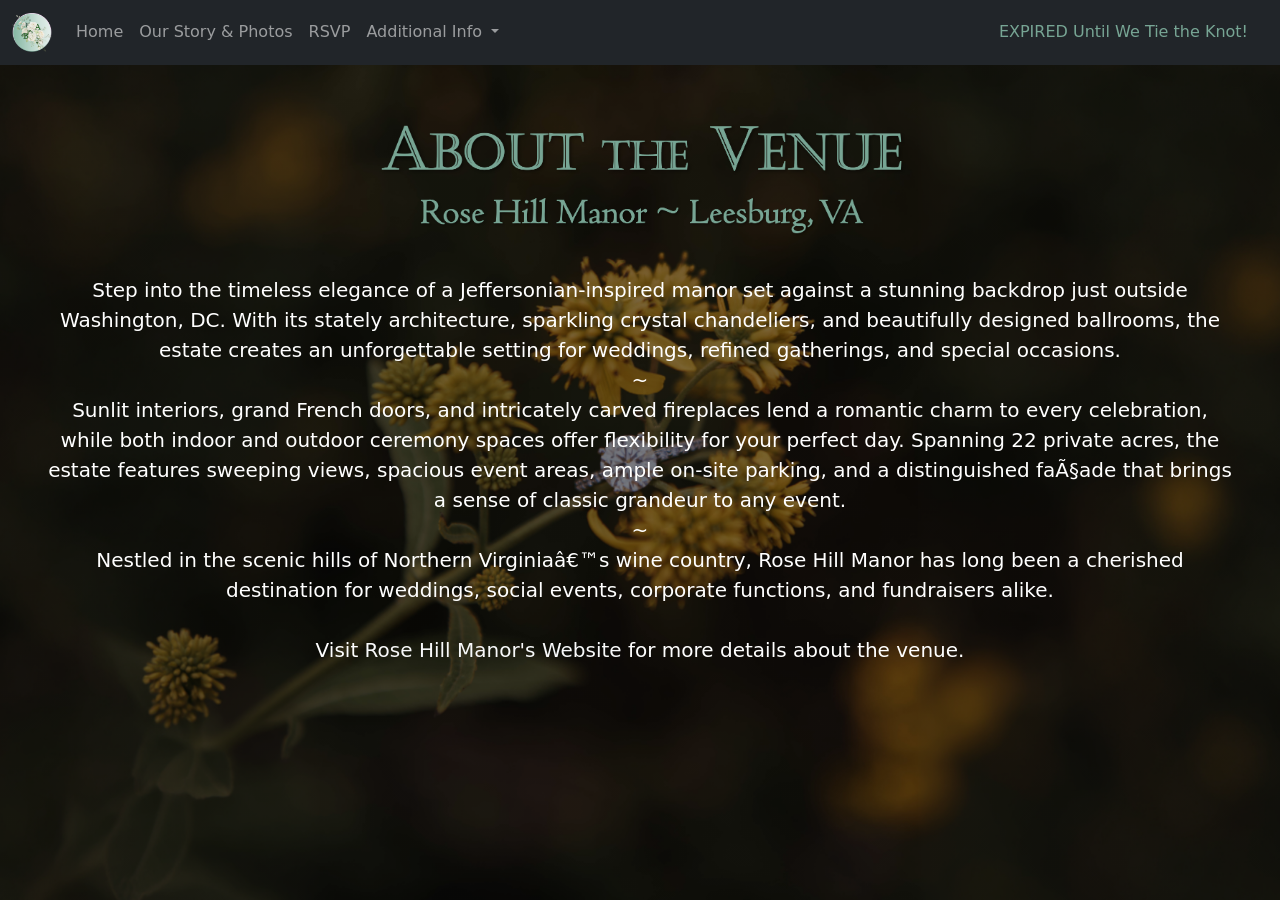
==== about_the_venue.html @ 91b191a4 "Major code cleanup. Added bkg to title css" ====
<html lang="en">

    <head>
        <meta name="viewport" content="width=device-width, initial-scale=1">
        <link href="https://cdn.jsdelivr.net/npm/bootstrap@5.3.0-alpha3/dist/css/bootstrap.min.css" rel="stylesheet" integrity="sha384-KK94CHFLLe+nY2dmCWGMq91rCGa5gtU4mk92HdvYe+M/SXH301p5ILy+dN9+nJOZ" crossorigin="anonymous">
        <script src="https://cdnjs.cloudflare.com/ajax/libs/jquery/3.3.1/jquery.min.js"></script>
        <script src="https://cdn.jsdelivr.net/npm/bootstrap@5.3.0/dist/js/bootstrap.bundle.min.js"></script>
        
        <title>Ashley & Bryan's Wedding</title>
        <link rel="icon" href="images/icons_logos/roses1.png">
        <link rel="stylesheet" href="title_format.css">
    </head>

    <body class="ring">
        <header class="masthead mb-auto" data-bs-theme="dark">
            <nav class="navbar fixed-top navbar-expand-md navbar-dark bg-dark">
                <div class="container-fluid">
                    <a class="navbar-brand" href="index.html"> <img src="images/icons_logos/AB2.png" style="height: auto; width: 40px;"></a>

                    <button class="navbar-toggler" type="button" data-bs-toggle="collapse" data-bs-target="#navbarCollapse" aria-controls="navbarCollapse" aria-expanded="true" aria-label="Toggle navigation">
                        <span class="navbar-toggler-icon"></span>
                    </button>

                    <div class="navbar-collapse collapse" id="navbarCollapse">
                        <ul class="navbar-nav me-auto mb-2 mb-md-0">
                            <li class="nav-item">
                                <a class="nav-link" href="index.html ">Home </a>
                            </li>
                             </li>
                            <li class="nav-item">
                                <a class="nav-link" href="our_story_photos.html">Our Story & Photos </a>
                            </li>
                            <li class="nav-item">
                                <a class="nav-link" href="rsvp.html">RSVP </a>
                            </li>
                            <div class="nav-item dropdown">
                            <a class="nav-link dropdown-toggle" href="#" id="navbarDropdownMenuLink" data-bs-toggle="dropdown" aria-haspopup="true" aria-expanded="false">
                            Additional Info
                            </a>
                            <div class="dropdown-menu" aria-labelledby="navbarDropdownMenuLink">
                            <a class="dropdown-item" href="timeline_of_events.html">Timeline of Events</a>
                            <a class="dropdown-item active" href="about_the_venue.html">About the Venue </a>
                            <a class="dropdown-item" href="dress_code.html">Dress Code </a>
                            <a class="dropdown-item" href="qna.html">Q & A </a>
                            </ul>
                            </div>
                        <div style="color: rgb(119, 165, 148); padding-right: 20px;">
                            <script src="countdown.js"></script> <span id="demo"></span> <span>Until We Tie the Knot! </span> 
                        </div>
                    </div>
                </div> 
            </nav>
        </header>
        
        <div>
            <br><br>
            <div class="d-flex p-5" style="flex-direction: column;">
                <img src="images/titles/about_the_venue.png" style="width: 50%; align-self: center" id="about_the_venue">

                    <h1 class="display-6" style="text-align: center; color: white;"></h1> 
                    <div style=" z-index: 1;">
                        <h1 class="display-6" style="text-align: center; color: white;"></h1> 
                         <p class="lead" style="text-align: center; color:white">Step into the timeless elegance of a 
                            Jeffersonian-inspired manor set against a stunning backdrop just outside Washington, DC. With 
                            its stately architecture, sparkling crystal chandeliers, and beautifully designed ballrooms, 
                            the estate creates an unforgettable setting for weddings, refined gatherings, and special 
                            occasions.<br>~<br>Sunlit interiors, grand French doors, and intricately carved fireplaces 
                            lend a romantic charm to every celebration, while both indoor and outdoor ceremony spaces offer 
                            flexibility for your perfect day. Spanning 22 private acres, the estate features sweeping views, 
                            spacious event areas, ample on-site parking, and a distinguished façade that brings a sense of 
                            classic grandeur to any event.<br>~<br>Nestled in the scenic hills of Northern Virginia’s wine 
                            country, Rose Hill Manor has long been a cherished destination for weddings, social events, 
                            corporate functions, and fundraisers alike.
                            <br><br>
                            Visit <a class="link-light text-decoration-none" href="https://www.rosehillmanor.com/"style="color: rgb(119, 165, 148);">
                            Rose Hill Manor's Website</a> for more details about the venue.
                    </div>
        </div>
    </body>
    <script src="countdown.js"></script>

</html>
---- title_format.css ----
body.manor {
  margin: 0;
  background-image: linear-gradient(rgba(0, 0, 0, 0.55), rgba(0,0,0,0.55)), url('images/bkg/manor_side.jpg'); 
  background-size: cover;
  background-position: center;
  background-repeat: no-repeat;
  height: 100vh;
  background-attachment: fixed;
}

body.ring {
  margin: 0;
  background-image: linear-gradient(rgba(0,0,0,0.4), rgba(0,0,0,0.4)), url('images/bkg/rings.png');
  background-size: cover;
  background-position: center;
  background-repeat: no-repeat;
  height: 100vh;
  background-attachment: fixed;
}

body.cherryblossoms {
  margin: 0;
  background-image: linear-gradient(rgba(0,0,0,0.4), rgba(0,0,0,0.4)), url('images/bkg/cherryblossoms.png');
  background-size: cover;
  background-position: center;
  background-repeat: no-repeat;
  height: 100vh;
  background-attachment: fixed;
}

/* Prevent PNG images from shrinking too small */
img.png-min {
  min-width: 200px;   /* adjust as needed */
  min-height: auto;   /* keeps aspect ratio */
  max-width: 600px;
  max-height: auto    /* still responsive */
}

/* Optional: stricter control on very small screens */
@media (max-width: 576px) {
  img.png-min {
    min-width: 120px; /* slightly smaller minimum for mobile */
  }
}

.image-wrapper {
  overflow-x: auto;
}
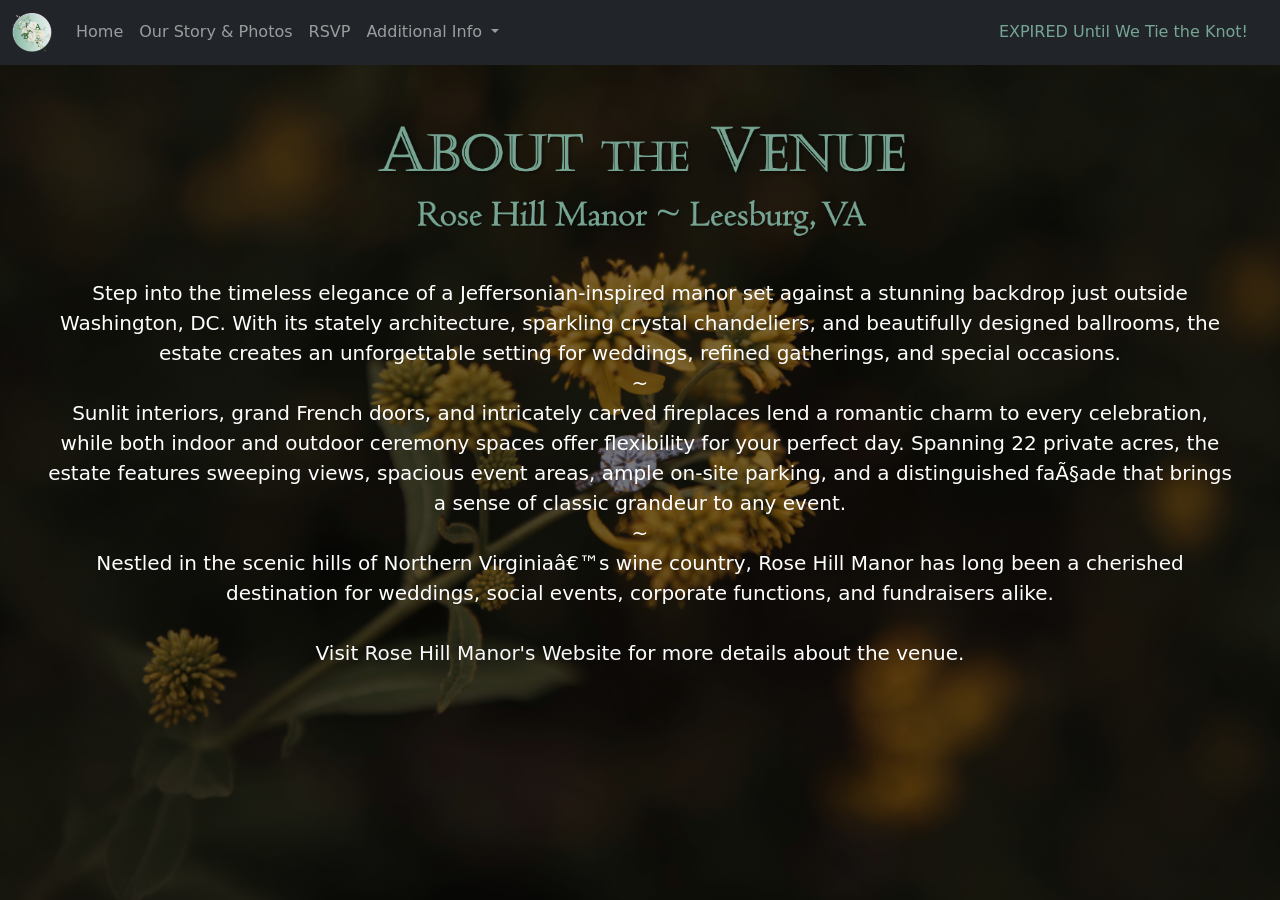
==== commit 1976ce88: "added minimum image resize for mobile" ====
--- a/about_the_venue.html
+++ b/about_the_venue.html
@@ -55,7 +55,7 @@
         <div>
             <br><br>
             <div class="d-flex p-5" style="flex-direction: column;">
-                <img src="images/titles/about_the_venue.png" style="width: 50%; align-self: center" id="about_the_venue">
+                <img class="png-min" src="images/titles/about_the_venue.png" style="align-self: center" id="about_the_venue">
 
                     <h1 class="display-6" style="text-align: center; color: white;"></h1> 
                     <div style=" z-index: 1;">
--- a/title_format.css
+++ b/title_format.css
@@ -36,13 +36,38 @@
   max-height: auto    /* still responsive */
 }
 
+img.png-min-main {
+  min-width: 300px;
+  min-height: auto; 
+  max-width: 850px;
+  max-height: auto; 
+}
+
+img.png-min-lrg {
+  min-width: 300px;
+  min-height: auto; 
+  max-width: 450px;
+  max-height: auto; 
+}
+
 /* Optional: stricter control on very small screens */
 @media (max-width: 576px) {
   img.png-min {
-    min-width: 120px; /* slightly smaller minimum for mobile */
+    min-width: 120px;
+    overflow-x: auto
   }
 }
 
-.image-wrapper {
-  overflow-x: auto;
+@media (max-width: 576px) {
+  img.png-min-main {
+    min-width: 120px;
+    overflow-x: auto
+  }
+}
+
+@media (max-width: 576px) {
+  img.png-min-lrg {
+    min-width: 120px;
+    overflow-x: auto
+  }
 }
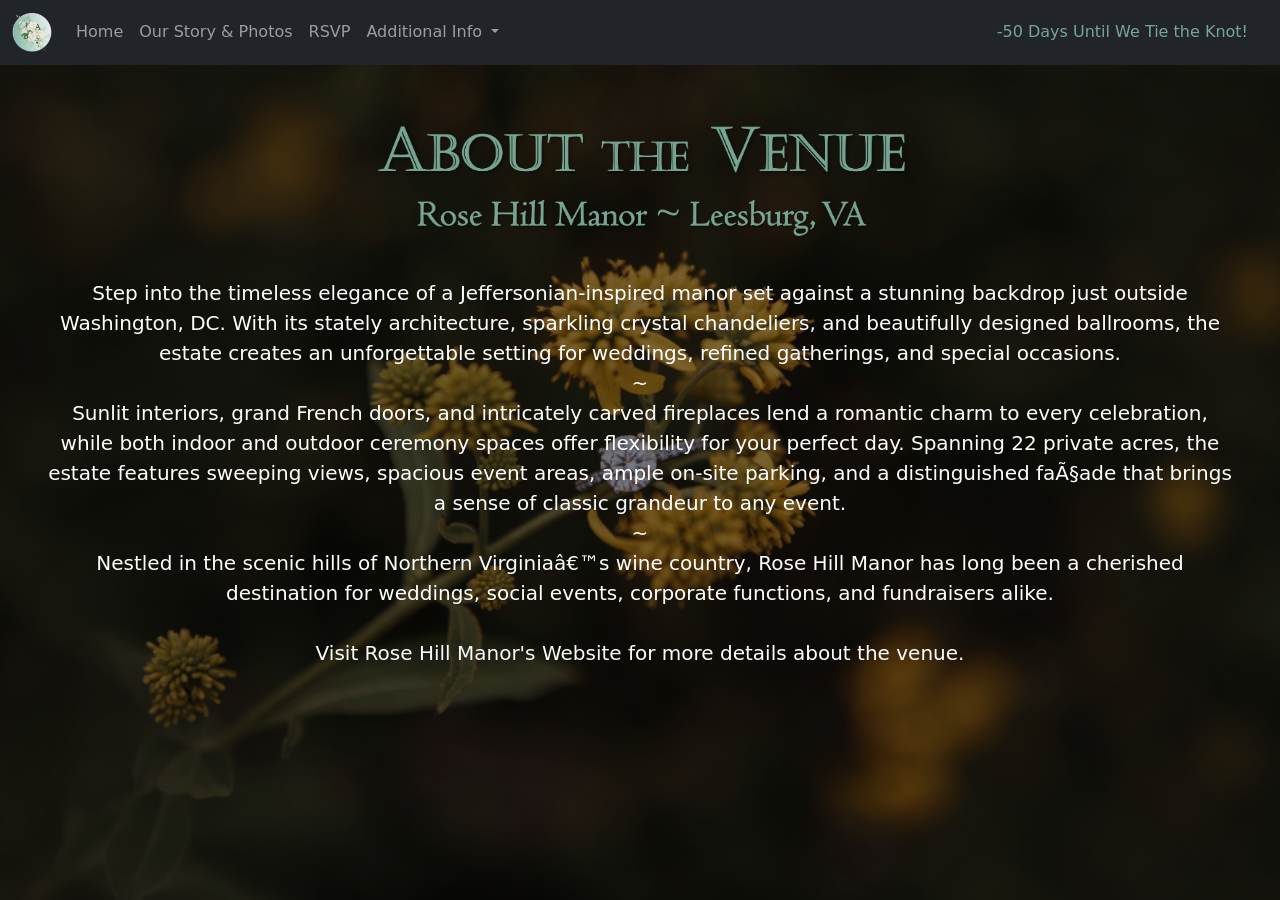
==== commit e8b7d35a: "fixed title formatting in mobile mode" ====
--- a/about_the_venue.html
+++ b/about_the_venue.html
@@ -55,7 +55,7 @@
         <div>
             <br><br>
             <div class="d-flex p-5" style="flex-direction: column;">
-                <img class="png-min" src="images/titles/about_the_venue.png" style="align-self: center" id="about_the_venue">
+                <img class="png-min" src="images/titles/about_the_venue.png" style="align-self: center; width: 100%; height: auto;" id="about_the_venue" >
 
                     <h1 class="display-6" style="text-align: center; color: white;"></h1> 
                     <div style=" z-index: 1;">
--- a/title_format.css
+++ b/title_format.css
@@ -4,7 +4,7 @@
   background-size: cover;
   background-position: center;
   background-repeat: no-repeat;
-  height: 100vh;
+  /* height: 100vh; */
   background-attachment: fixed;
 }
 
@@ -18,9 +18,9 @@
   background-attachment: fixed;
 }
 
-body.cherryblossoms {
+body.interior {
   margin: 0;
-  background-image: linear-gradient(rgba(0,0,0,0.4), rgba(0,0,0,0.4)), url('images/bkg/cherryblossoms.png');
+  background-image: linear-gradient(rgba(0,0,0,0.4), rgba(0,0,0,0.4)), url('images/bkg/manor_interior.jpg');
   background-size: cover;
   background-position: center;
   background-repeat: no-repeat;
@@ -70,4 +70,4 @@
     min-width: 120px;
     overflow-x: auto
   }
-}+}
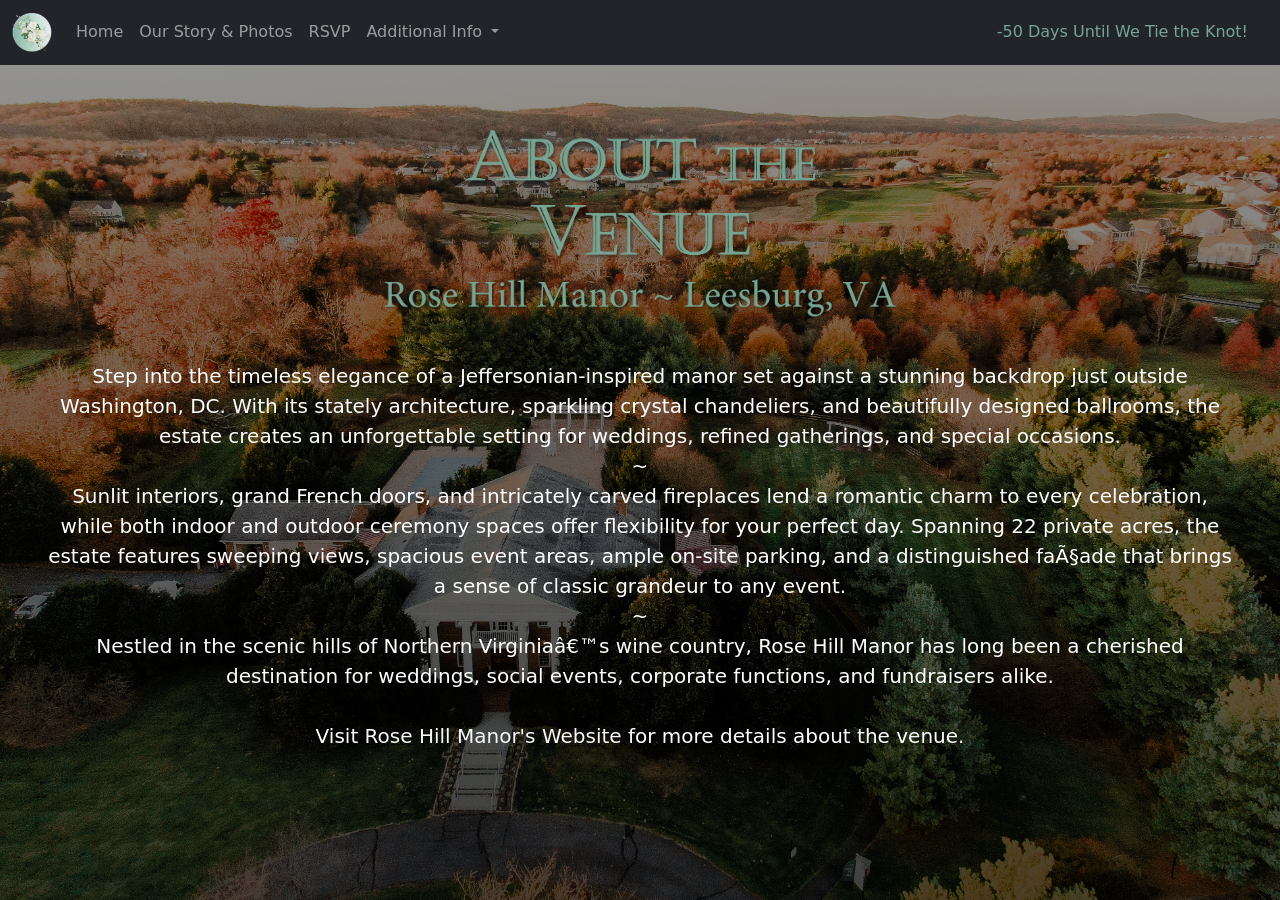
==== commit dfadcdcf: "added images, changed countdown refresh rate, and minor edits" ====
--- a/about_the_venue.html
+++ b/about_the_venue.html
@@ -11,7 +11,7 @@
         <link rel="stylesheet" href="title_format.css">
     </head>
 
-    <body class="ring">
+    <body class="overhead">
         <header class="masthead mb-auto" data-bs-theme="dark">
             <nav class="navbar fixed-top navbar-expand-md navbar-dark bg-dark">
                 <div class="container-fluid">
--- a/title_format.css
+++ b/title_format.css
@@ -5,6 +5,16 @@
   background-position: center;
   background-repeat: no-repeat;
   /* height: 100vh; */
+  background-attachment: fixed;
+}
+
+body.altar {
+  margin: 0;
+  background-image: linear-gradient(rgba(0, 0, 0, 0.55), rgba(0,0,0,0.55)), url('images/bkg/altar_space.jpg'); 
+  background-size: cover;
+  background-position: center;
+  background-repeat: no-repeat;
+  height: 100vh;
   background-attachment: fixed;
 }
 
@@ -20,7 +30,17 @@
 
 body.interior {
   margin: 0;
-  background-image: linear-gradient(rgba(0,0,0,0.4), rgba(0,0,0,0.4)), url('images/bkg/manor_interior.jpg');
+  background-image: linear-gradient(rgba(0,0,0,0.4), rgba(0,0,0,0.4)), url('images/bkg/tables_interior.jpg');
+  background-size: cover;
+  background-position: center;
+  background-repeat: no-repeat;
+  height: 100vh;
+  background-attachment: fixed;
+}
+
+body.overhead {
+  margin: 0;
+  background-image: linear-gradient(rgba(0,0,0,0.4), rgba(0,0,0,0.7)), url('images/bkg/drone_image.jpg');
   background-size: cover;
   background-position: center;
   background-repeat: no-repeat;
@@ -39,35 +59,35 @@
 img.png-min-main {
   min-width: 300px;
   min-height: auto; 
-  max-width: 850px;
+  max-width: 750px;
   max-height: auto; 
 }
 
-img.png-min-lrg {
-  min-width: 300px;
+img.png-min-rsvp {
+  min-width: 200px;
   min-height: auto; 
-  max-width: 450px;
+  max-width: 350px;
   max-height: auto; 
 }
 
 /* Optional: stricter control on very small screens */
 @media (max-width: 576px) {
   img.png-min {
-    min-width: 120px;
+    min-width: 200px;
     overflow-x: auto
   }
 }
 
 @media (max-width: 576px) {
   img.png-min-main {
-    min-width: 120px;
+    min-width: 300px;
     overflow-x: auto
   }
 }
 
 @media (max-width: 576px) {
-  img.png-min-lrg {
-    min-width: 120px;
+  img.png-min-rsvp {
+    min-width: 200px;
     overflow-x: auto
   }
 }
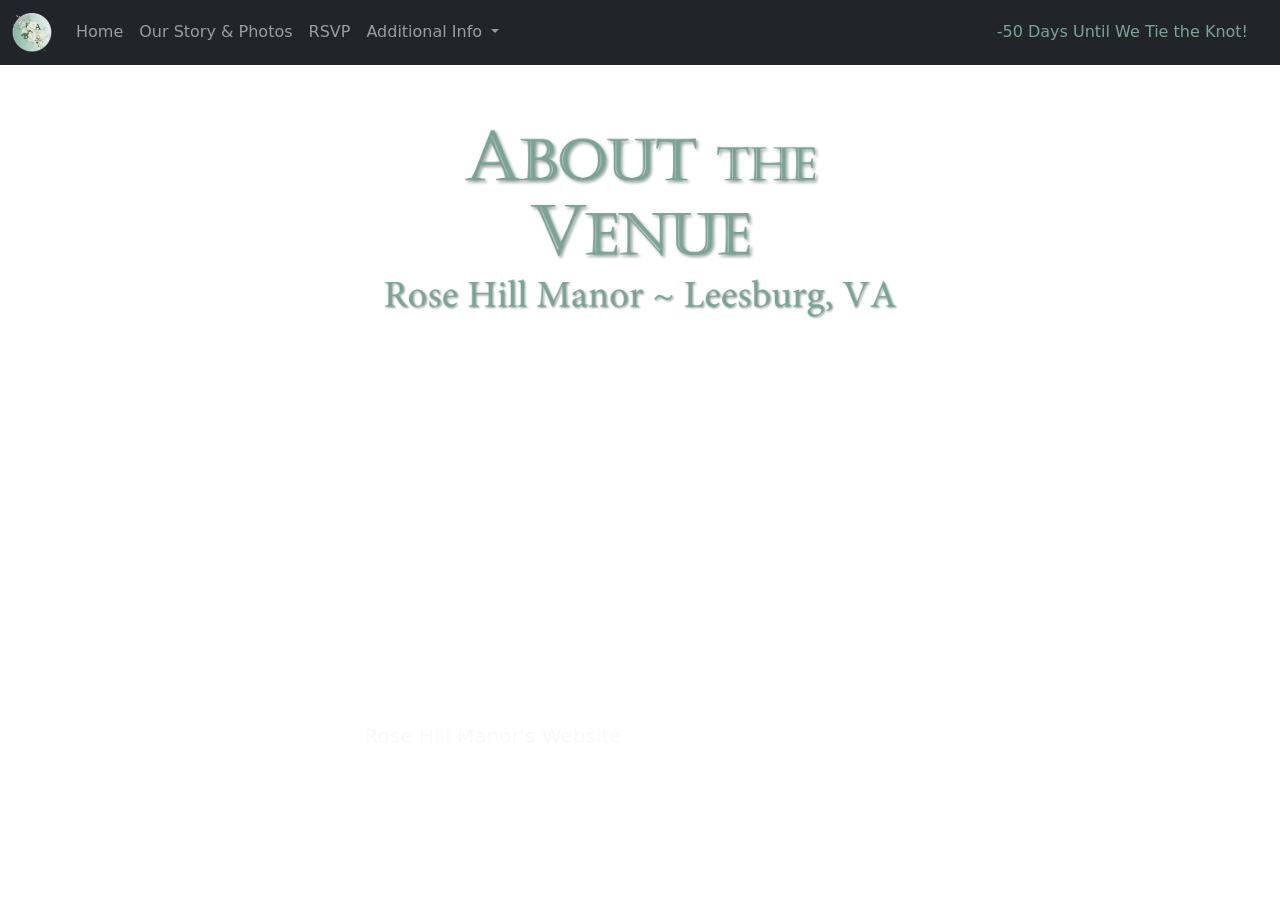
==== commit 278199a4: "aligned navbar button on mobile to left side and set charset to UTF8" ====
--- a/about_the_venue.html
+++ b/about_the_venue.html
@@ -1,82 +1,89 @@
 <html lang="en">
 
-    <head>
-        <meta name="viewport" content="width=device-width, initial-scale=1">
-        <link href="https://cdn.jsdelivr.net/npm/bootstrap@5.3.0-alpha3/dist/css/bootstrap.min.css" rel="stylesheet" integrity="sha384-KK94CHFLLe+nY2dmCWGMq91rCGa5gtU4mk92HdvYe+M/SXH301p5ILy+dN9+nJOZ" crossorigin="anonymous">
-        <script src="https://cdnjs.cloudflare.com/ajax/libs/jquery/3.3.1/jquery.min.js"></script>
-        <script src="https://cdn.jsdelivr.net/npm/bootstrap@5.3.0/dist/js/bootstrap.bundle.min.js"></script>
-        
-        <title>Ashley & Bryan's Wedding</title>
-        <link rel="icon" href="images/icons_logos/roses1.png">
-        <link rel="stylesheet" href="title_format.css">
-    </head>
+<head>
+    <meta name="viewport" content="width=device-width, initial-scale=1 charset=UTF-8">
+    <link href="https://cdn.jsdelivr.net/npm/bootstrap@5.3.0-alpha3/dist/css/bootstrap.min.css" rel="stylesheet"
+        integrity="sha384-KK94CHFLLe+nY2dmCWGMq91rCGa5gtU4mk92HdvYe+M/SXH301p5ILy+dN9+nJOZ" crossorigin="anonymous">
+    <script src="https://cdnjs.cloudflare.com/ajax/libs/jquery/3.3.1/jquery.min.js"></script>
+    <script src="https://cdn.jsdelivr.net/npm/bootstrap@5.3.0/dist/js/bootstrap.bundle.min.js"></script>
 
-    <body class="overhead">
-        <header class="masthead mb-auto" data-bs-theme="dark">
-            <nav class="navbar fixed-top navbar-expand-md navbar-dark bg-dark">
-                <div class="container-fluid">
-                    <a class="navbar-brand" href="index.html"> <img src="images/icons_logos/AB2.png" style="height: auto; width: 40px;"></a>
+    <title>Ashley & Bryan's Wedding</title>
+    <link rel="icon" href="images/icons_logos/roses1.png">
+    <link rel="stylesheet" href="title_format.css">
+</head>
 
-                    <button class="navbar-toggler" type="button" data-bs-toggle="collapse" data-bs-target="#navbarCollapse" aria-controls="navbarCollapse" aria-expanded="true" aria-label="Toggle navigation">
-                        <span class="navbar-toggler-icon"></span>
-                    </button>
+<body class="overhead">
+    <header class="masthead mb-auto" data-bs-theme="dark">
+        <nav class="navbar fixed-top navbar-expand-md navbar-dark bg-dark">
+            <div class="container-fluid">
+                <a class="navbar-brand" href="index.html"> <img src="images/icons_logos/AB2.png"
+                        style="height: auto; width: 40px;"></a>
 
-                    <div class="navbar-collapse collapse" id="navbarCollapse">
-                        <ul class="navbar-nav me-auto mb-2 mb-md-0">
-                            <li class="nav-item">
-                                <a class="nav-link" href="index.html ">Home </a>
-                            </li>
-                             </li>
-                            <li class="nav-item">
-                                <a class="nav-link" href="our_story_photos.html">Our Story & Photos </a>
-                            </li>
-                            <li class="nav-item">
-                                <a class="nav-link" href="rsvp.html">RSVP </a>
-                            </li>
-                            <div class="nav-item dropdown">
-                            <a class="nav-link dropdown-toggle" href="#" id="navbarDropdownMenuLink" data-bs-toggle="dropdown" aria-haspopup="true" aria-expanded="false">
-                            Additional Info
+                <button class="navbar-toggler me-auto" type="button" data-bs-toggle="collapse"
+                    data-bs-target="#navbarCollapse" aria-controls="navbarCollapse" aria-expanded="true"
+                    aria-label="Toggle navigation">
+                    <span class="navbar-toggler-icon"></span>
+                </button>
+
+                <div class="navbar-collapse collapse" id="navbarCollapse">
+                    <ul class="navbar-nav me-auto mb-2 mb-md-0">
+                        <li class="nav-item">
+                            <a class="nav-link" href="index.html ">Home </a>
+                        </li>
+                        </li>
+                        <li class="nav-item">
+                            <a class="nav-link" href="our_story_photos.html">Our Story & Photos </a>
+                        </li>
+                        <li class="nav-item">
+                            <a class="nav-link" href="rsvp.html">RSVP </a>
+                        </li>
+                        <div class="nav-item dropdown">
+                            <a class="nav-link dropdown-toggle" href="#" id="navbarDropdownMenuLink"
+                                data-bs-toggle="dropdown" aria-haspopup="true" aria-expanded="false">
+                                Additional Info
                             </a>
                             <div class="dropdown-menu" aria-labelledby="navbarDropdownMenuLink">
-                            <a class="dropdown-item" href="timeline_of_events.html">Timeline of Events</a>
-                            <a class="dropdown-item active" href="about_the_venue.html">About the Venue </a>
-                            <a class="dropdown-item" href="dress_code.html">Dress Code </a>
-                            <a class="dropdown-item" href="qna.html">Q & A </a>
-                            </ul>
-                            </div>
-                        <div style="color: rgb(119, 165, 148); padding-right: 20px;">
-                            <script src="countdown.js"></script> <span id="demo"></span> <span>Until We Tie the Knot! </span> 
-                        </div>
-                    </div>
-                </div> 
-            </nav>
-        </header>
-        
-        <div>
-            <br><br>
-            <div class="d-flex p-5" style="flex-direction: column;">
-                <img class="png-min" src="images/titles/about_the_venue.png" style="align-self: center; width: 100%; height: auto;" id="about_the_venue" >
+                                <a class="dropdown-item" href="timeline_of_events.html">Timeline of Events</a>
+                                <a class="dropdown-item active" href="about_the_venue.html">About the Venue </a>
+                                <a class="dropdown-item" href="dress_code.html">Dress Code </a>
+                                <a class="dropdown-item" href="qna.html">Q & A </a>
+                    </ul>
+                </div>
+                <div style="color: rgb(119, 165, 148); padding-right: 20px;">
+                    <script src="countdown.js"></script> <span id="demo"></span> <span>Until We Tie the Knot! </span>
+                </div>
+            </div>
+            </div>
+        </nav>
+    </header>
 
-                    <h1 class="display-6" style="text-align: center; color: white;"></h1> 
-                    <div style=" z-index: 1;">
-                        <h1 class="display-6" style="text-align: center; color: white;"></h1> 
-                         <p class="lead" style="text-align: center; color:white">Step into the timeless elegance of a 
-                            Jeffersonian-inspired manor set against a stunning backdrop just outside Washington, DC. With 
-                            its stately architecture, sparkling crystal chandeliers, and beautifully designed ballrooms, 
-                            the estate creates an unforgettable setting for weddings, refined gatherings, and special 
-                            occasions.<br>~<br>Sunlit interiors, grand French doors, and intricately carved fireplaces 
-                            lend a romantic charm to every celebration, while both indoor and outdoor ceremony spaces offer 
-                            flexibility for your perfect day. Spanning 22 private acres, the estate features sweeping views, 
-                            spacious event areas, ample on-site parking, and a distinguished façade that brings a sense of 
-                            classic grandeur to any event.<br>~<br>Nestled in the scenic hills of Northern Virginia’s wine 
-                            country, Rose Hill Manor has long been a cherished destination for weddings, social events, 
-                            corporate functions, and fundraisers alike.
-                            <br><br>
-                            Visit <a class="link-light text-decoration-none" href="https://www.rosehillmanor.com/"style="color: rgb(119, 165, 148);">
-                            Rose Hill Manor's Website</a> for more details about the venue.
-                    </div>
+    <div>
+        <br><br>
+        <div class="d-flex p-5" style="flex-direction: column;">
+            <img class="png-min" src="images/titles/about_the_venue.png"
+                style="align-self: center; width: 100%; height: auto;" id="about_the_venue">
+
+            <h1 class="display-6" style="text-align: center; color: white;"></h1>
+            <div style=" z-index: 1;">
+                <h1 class="display-6" style="text-align: center; color: white;"></h1>
+                <p class="lead" style="text-align: center; color:white">Step into the timeless elegance of a
+                    Jeffersonian-inspired manor set against a stunning backdrop just outside Washington, DC. With
+                    its stately architecture, sparkling crystal chandeliers, and beautifully designed ballrooms,
+                    the estate creates an unforgettable setting for weddings, refined gatherings, and special
+                    occasions.<br>~<br>Sunlit interiors, grand French doors, and intricately carved fireplaces
+                    lend a romantic charm to every celebration, while both indoor and outdoor ceremony spaces offer
+                    flexibility for your perfect day. Spanning 22 private acres, the estate features sweeping views,
+                    spacious event areas, ample on-site parking, and a distinguished façade that brings a sense of
+                    classic grandeur to any event.<br>~<br>Nestled in the scenic hills of Northern Virginia’s wine
+                    country, Rose Hill Manor has long been a cherished destination for weddings, social events,
+                    corporate functions, and fundraisers alike.
+                    <br><br>
+                    Visit <a class="link-light text-decoration-none" href="https://www.rosehillmanor.com/"
+                        style="color: rgb(119, 165, 148);">
+                        Rose Hill Manor's Website</a> for more details about the venue.
+            </div>
         </div>
-    </body>
-    <script src="countdown.js"></script>
+</body>
+<script src="countdown.js"></script>
 
-</html>
+</html>
--- a/title_format.css
+++ b/title_format.css
@@ -1,26 +1,25 @@
 body.manor {
   margin: 0;
-  background-image: linear-gradient(rgba(0, 0, 0, 0.55), rgba(0,0,0,0.55)), url('images/bkg/manor_side.jpg'); 
+  background-image: linear-gradient(rgba(0, 0, 0, 0.55)), url('images/bkg/manor_side.jpg'); 
   background-size: cover;
   background-position: center;
   background-repeat: no-repeat;
-  /* height: 100vh; */
   background-attachment: fixed;
 }
 
 body.altar {
   margin: 0;
-  background-image: linear-gradient(rgba(0, 0, 0, 0.55), rgba(0,0,0,0.55)), url('images/bkg/altar_space.jpg'); 
+  background-image: linear-gradient(rgba(0, 0, 0, 0.6)), url('images/bkg/altar_space.jpg'); 
   background-size: cover;
   background-position: center;
   background-repeat: no-repeat;
   height: 100vh;
   background-attachment: fixed;
 }
-
+ 
 body.ring {
   margin: 0;
-  background-image: linear-gradient(rgba(0,0,0,0.4), rgba(0,0,0,0.4)), url('images/bkg/rings.png');
+  background-image: linear-gradient(rgba(0,0,0,0.4)), url('images/bkg/rings.png');
   background-size: cover;
   background-position: center;
   background-repeat: no-repeat;
@@ -30,7 +29,7 @@
 
 body.interior {
   margin: 0;
-  background-image: linear-gradient(rgba(0,0,0,0.4), rgba(0,0,0,0.4)), url('images/bkg/tables_interior.jpg');
+  background-image: linear-gradient(rgba(0,0,0,0.4)), url('images/bkg/tables_interior.jpg');
   background-size: cover;
   background-position: center;
   background-repeat: no-repeat;
@@ -40,7 +39,7 @@
 
 body.overhead {
   margin: 0;
-  background-image: linear-gradient(rgba(0,0,0,0.4), rgba(0,0,0,0.7)), url('images/bkg/drone_image.jpg');
+  background-image: linear-gradient(rgba(0,0,0,0.6)), url('images/bkg/drone_image.jpg');
   background-size: cover;
   background-position: center;
   background-repeat: no-repeat;
@@ -48,12 +47,12 @@
   background-attachment: fixed;
 }
 
-/* Prevent PNG images from shrinking too small */
+/* Prevent PNG titles from shrinking too small */
 img.png-min {
-  min-width: 200px;   /* adjust as needed */
-  min-height: auto;   /* keeps aspect ratio */
+  min-width: 200px;
+  min-height: auto;
   max-width: 600px;
-  max-height: auto    /* still responsive */
+  max-height: auto;
 }
 
 img.png-min-main {
@@ -70,24 +69,24 @@
   max-height: auto; 
 }
 
-/* Optional: stricter control on very small screens */
+/* Formatting for mobile devices and small screens */
 @media (max-width: 576px) {
+      body.interior {
+    background-image: linear-gradient(rgba(0,0,0,0.4)), url('images/bkg/tables_mobile.jpg');
+  }
+
   img.png-min {
     min-width: 200px;
     overflow-x: auto
   }
-}
 
-@media (max-width: 576px) {
   img.png-min-main {
     min-width: 300px;
     overflow-x: auto
   }
-}
 
-@media (max-width: 576px) {
-  img.png-min-rsvp {
+    img.png-min-rsvp {
     min-width: 200px;
     overflow-x: auto
   }
-}
+}
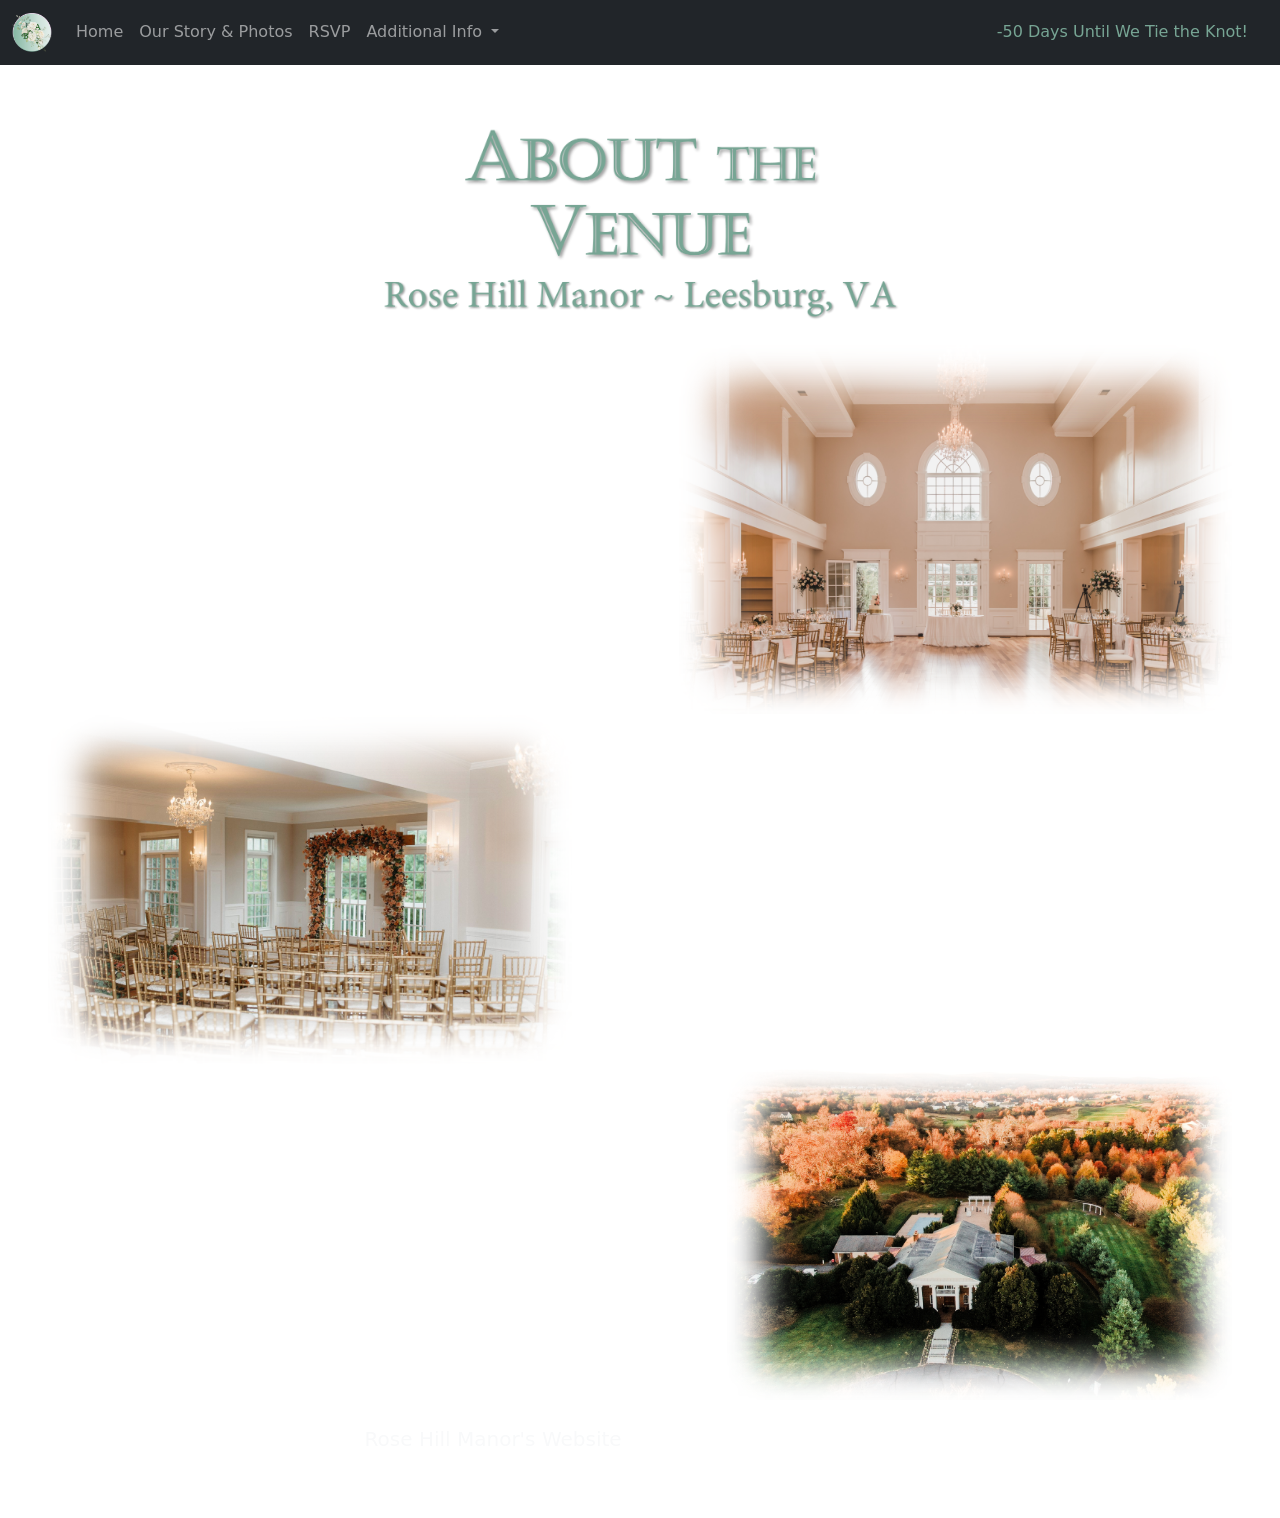
==== commit 15b52a1a: "changed photo for our story and about the venue sections. added text shadows" ====
--- a/about_the_venue.html
+++ b/about_the_venue.html
@@ -12,7 +12,7 @@
     <link rel="stylesheet" href="title_format.css">
 </head>
 
-<body class="overhead">
+<body class="ring">
     <header class="masthead mb-auto" data-bs-theme="dark">
         <nav class="navbar fixed-top navbar-expand-md navbar-dark bg-dark">
             <div class="container-fluid">
@@ -57,32 +57,53 @@
         </nav>
     </header>
 
-    <div>
         <br><br>
         <div class="d-flex p-5" style="flex-direction: column;">
             <img class="png-min" src="images/titles/about_the_venue.png"
                 style="align-self: center; width: 100%; height: auto;" id="about_the_venue">
 
-            <h1 class="display-6" style="text-align: center; color: white;"></h1>
-            <div style=" z-index: 1;">
-                <h1 class="display-6" style="text-align: center; color: white;"></h1>
-                <p class="lead" style="text-align: center; color:white">Step into the timeless elegance of a
-                    Jeffersonian-inspired manor set against a stunning backdrop just outside Washington, DC. With
-                    its stately architecture, sparkling crystal chandeliers, and beautifully designed ballrooms,
-                    the estate creates an unforgettable setting for weddings, refined gatherings, and special
-                    occasions.<br>~<br>Sunlit interiors, grand French doors, and intricately carved fireplaces
-                    lend a romantic charm to every celebration, while both indoor and outdoor ceremony spaces offer
-                    flexibility for your perfect day. Spanning 22 private acres, the estate features sweeping views,
-                    spacious event areas, ample on-site parking, and a distinguished façade that brings a sense of
-                    classic grandeur to any event.<br>~<br>Nestled in the scenic hills of Northern Virginia’s wine
-                    country, Rose Hill Manor has long been a cherished destination for weddings, social events,
-                    corporate functions, and fundraisers alike.
-                    <br><br>
+                
+                <div class="d-flex hid card2 align-items-center" id="sec1">
+                    <div style=" z-index: 1;">
+                        <h1 class="display-6" style="color: white;">Step into the timeless elegance<br></h1>
+                        <p class="lead" style="color:white">of a Jeffersonian-inspired manor set against a stunning backdrop 
+                            just outside Washington, DC. With its stately architecture, sparkling crystal chandeliers, and 
+                            beautifully designed ballrooms, the estate creates an unforgettable setting for weddings, 
+                            refined gatherings, and special occasions.</p>
+                    </div>
+                    <div><img src="images/icons_logos/rhm_1.png" style="width:95%; float:inline-end;" id="sec1pic">
+                    </div>
+                </div>
+
+                <div class="d-flex align-items-center" id="sec2">
+                    <div><img src="images/icons_logos/rhm_3.png" style="width:100%; " id="sec2pic"></div>
+                    <div style="z-index: 1; text-align: center;">
+                        <h1 class="display-6" style="color: white;">Sunlit interiors, grand French doors<br></h1>
+                        <p class="lead" style="color:white">and intricately carved
+                            fireplaces lend a romantic charm to every celebration, while both indoor and outdoor ceremony spaces
+                            offer flexibility for your perfect day. Spanning 22 private acres, the estate features sweeping
+                            views, spacious event areas, ample on-site parking, and a distinguished façade that brings a sense
+                            of classic grandeur to any event.</p>
+                    </div>
+                </div>
+
+                <div class="d-flex align-items-center" id="sec3">
+                    <div style=" z-index: 1;">
+                        <h1 class="display-6" style="color: white;">Nestled in the scenic hills<br></h1>
+                        <p class="lead" style="color:white;">of Northern Virginia’s wine country, Rose Hill Manor's rolling landscapes 
+                            and picturesque views, paired with versatile indoor and outdoor spaces, allows hosts to bring their unique vision to 
+                            life. Whether planning an intimate gathering or a grand celebration, Rose Hill Manor continues to be a sought-after 
+                            location where meaningful moments and lasting memories are made.</p>
+                    </div>
+                    <div><img src="images/icons_logos/rhm_2.png" style="width:100%; float:inline-end; " id="sec3pic"></div>
+                </div><br>
+
+                <p class="lead" style="text-align: center; color:white">
                     Visit <a class="link-light text-decoration-none" href="https://www.rosehillmanor.com/"
                         style="color: rgb(119, 165, 148);">
                         Rose Hill Manor's Website</a> for more details about the venue.
             </div>
-        </div>
+            
 </body>
 <script src="countdown.js"></script>
 
--- a/title_format.css
+++ b/title_format.css
@@ -30,6 +30,16 @@
 body.interior {
   margin: 0;
   background-image: linear-gradient(rgba(0,0,0,0.4)), url('images/bkg/tables_interior.jpg');
+  background-size: cover;
+  background-position: center;
+  background-repeat: no-repeat;
+  height: 100vh;
+  background-attachment: fixed;
+}
+
+body.couple {
+  margin: 0;
+  background-image: linear-gradient(rgba(0,0,0,0.4)), url('images/bkg/couple.jpg');
   background-size: cover;
   background-position: center;
   background-repeat: no-repeat;
@@ -89,4 +99,36 @@
     min-width: 200px;
     overflow-x: auto
   }
+
+
+  .btn-success {
+    margin-top: 10px;
+    margin-left: 12px;
+  }
+
+#sec1
+{
+  text-align: center;
+}
+#sec2
+{
+  text-align: center;
+}
+#sec3
+{
+  text-align: center;
+}
+
+    #sec1pic{
+    display:none;
+  }
+
+  #sec2pic{
+    display:none;
+  }
+
+  #sec3pic{
+    display:none;
+  }
+
 }
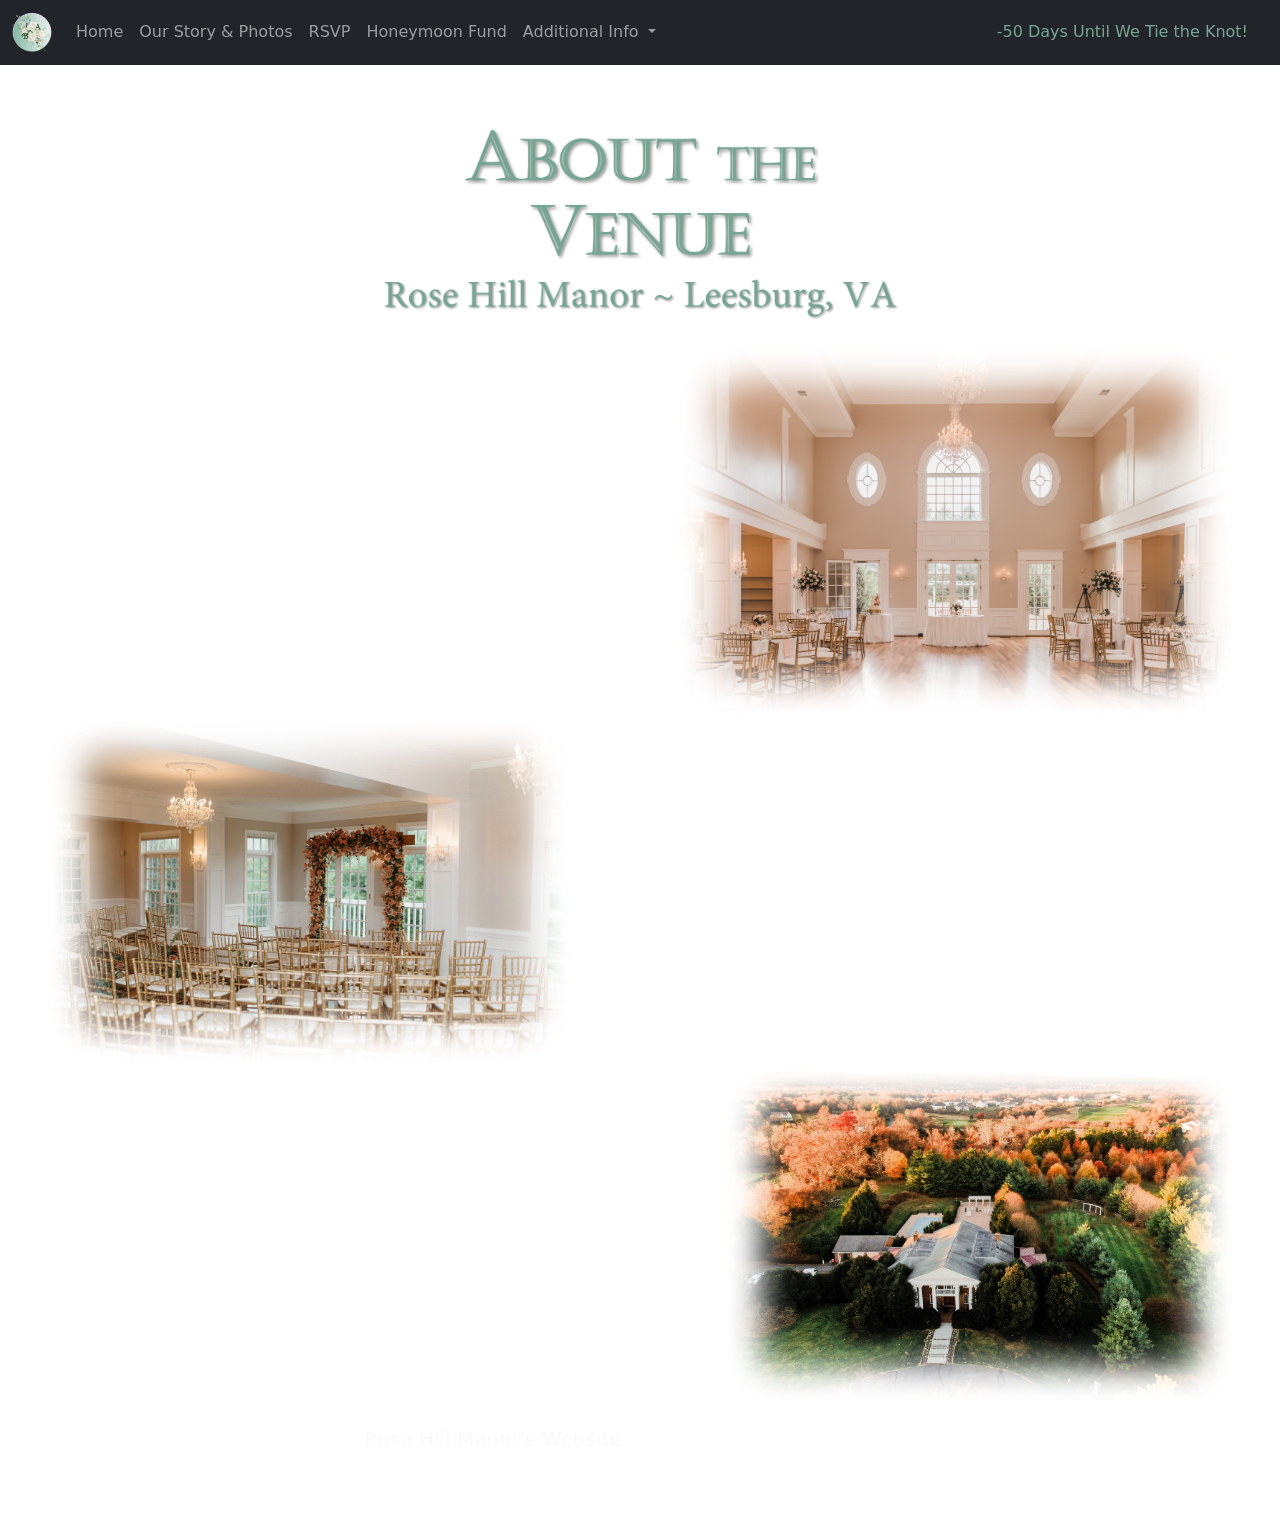
==== commit 433e1765: "Added Honeymoon FUnd page and added the page to navbar on all pages." ====
--- a/about_the_venue.html
+++ b/about_the_venue.html
@@ -36,6 +36,9 @@
                         </li>
                         <li class="nav-item">
                             <a class="nav-link" href="rsvp.html">RSVP </a>
+                        </li>
+                        <li class="nav-item">
+                            <a class="nav-link" href="donate.html">Honeymoon Fund </a>
                         </li>
                         <div class="nav-item dropdown">
                             <a class="nav-link dropdown-toggle" href="#" id="navbarDropdownMenuLink"
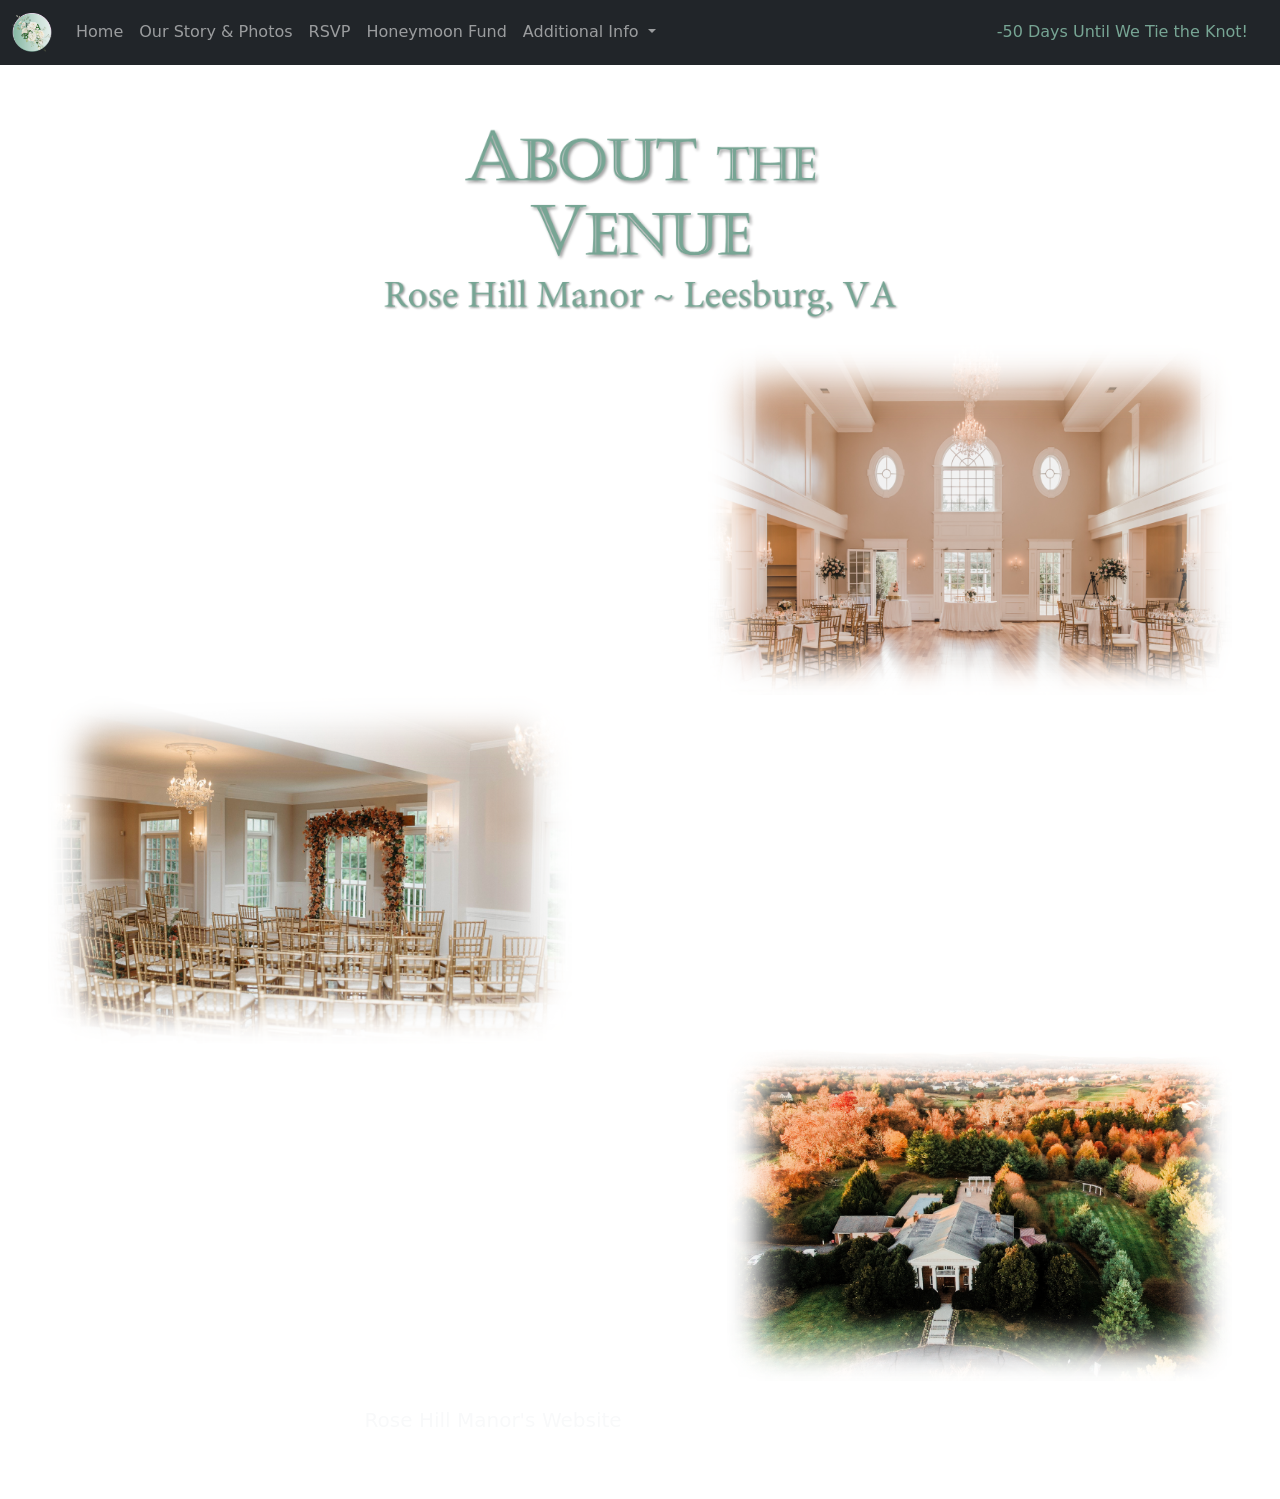
==== commit f4d05f61: "RSVP instructions added" ====
--- a/about_the_venue.html
+++ b/about_the_venue.html
@@ -74,7 +74,7 @@
                             beautifully designed ballrooms, the estate creates an unforgettable setting for weddings, 
                             refined gatherings, and special occasions.</p>
                     </div>
-                    <div><img src="images/icons_logos/rhm_1.png" style="width:95%; float:inline-end;" id="sec1pic">
+                    <div><img src="images/icons_logos/rhm_1.png" style="width:90%; float:inline-end;" id="sec1pic">
                     </div>
                 </div>
 
